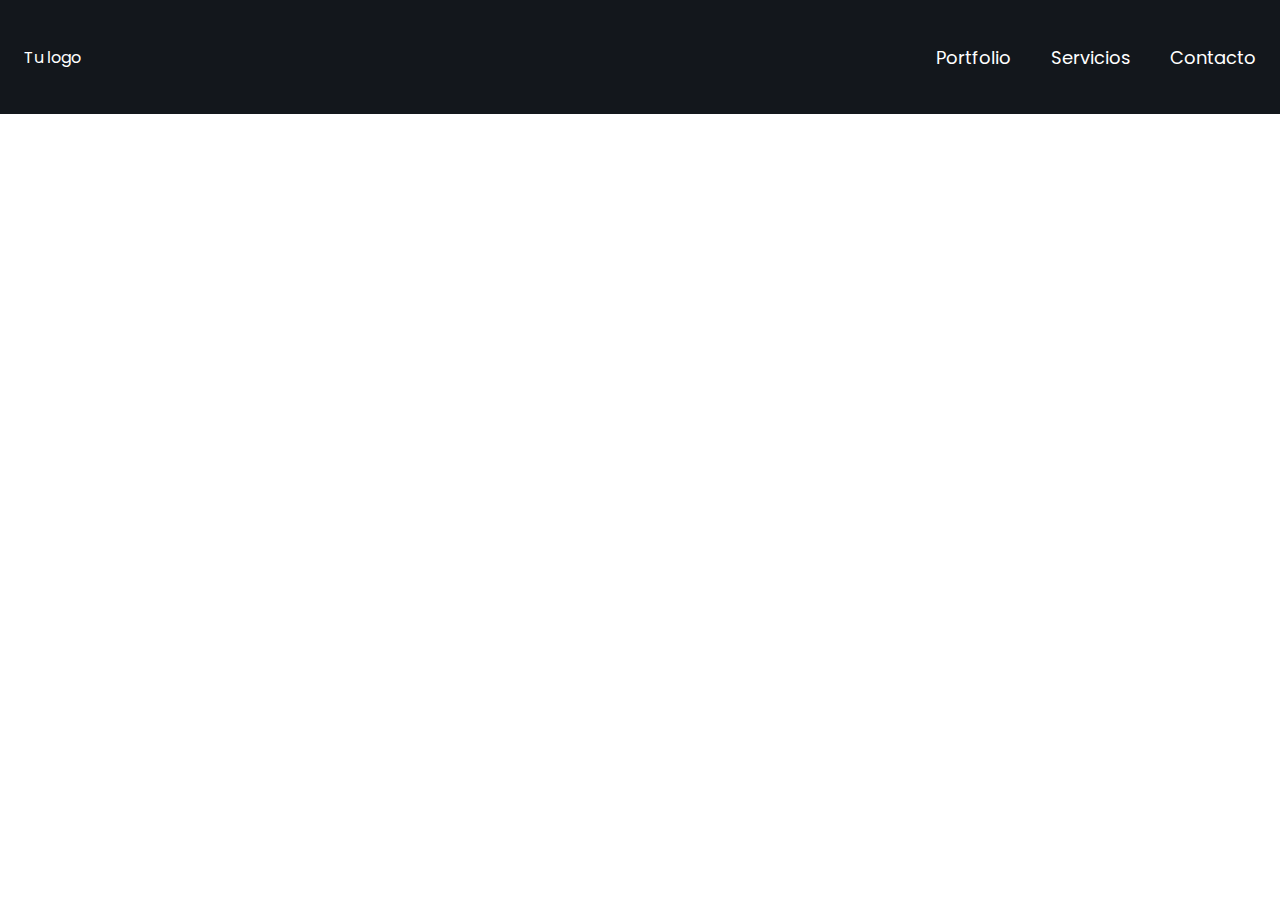
==== index.html @ cd3d4217 "Primer commit: header y mobile menu creados; fetch.js completo" ====
<!DOCTYPE html>
<html lang="en">
  <head>
    <meta charset="UTF-8" />
    <meta http-equiv="X-UA-Compatible" content="IE=edge" />
    <meta name="viewport" content="width=device-width, initial-scale=1.0" />
    <title>Home</title>

    <link rel="stylesheet" href="./css/styles.css" />
    <link rel="stylesheet" href="./css/componentes.css" />

    <link rel="preconnect" href="https://fonts.googleapis.com" />
    <link rel="preconnect" href="https://fonts.gstatic.com" crossorigin />
    <link
      href="https://fonts.googleapis.com/css2?family=Poppins:wght@400;700&display=swap"
      rel="stylesheet" />
  </head>
  <body>
    <header class="header"></header>
    <div class="mobile-menu-container"></div>
    <section class="welcome"></section>
    <section class="presentation"></section>
    <section class="services"></section>
    <section class="contact-form"></section>
    <footer class="footer"></footer>

    <script defer src="./scripts/fetch.js"></script>
    <script defer src="./scripts/componentes.js"></script>
    <script defer src="./scripts/index.js"></script>
  </body>
</html>
---- css/componentes.css ----
* {
  margin: 0;
  padding: 0;
  box-sizing: border-box;
}

body {
  font-family: "Poppins";
}

.header {
  width: 100vw;
  height: 114px;
  padding: 0 24px;
  display: flex;
  background-color: #13171c;
  justify-content: space-between;
  align-items: center;

  /* REVISAR QUE FUNCIONE CORRECTAMENTE */
  position: fixed;
}

.logo {
  color: white;
}

.header__menu {
  display: none;
}

.header__hamburger-menu {
  width: 40px;
  height: 40px;
  padding: 6px 0;
  display: grid;
  grid-template-rows: 1fr 1fr 1fr;
  justify-content: center;
  gap: 4px;
  border: solid 4px white;
  border-radius: 2px;
  cursor: pointer;
}

.hamburger-menu__bar {
  width: 20px;
  height: 4px;
  margin: auto;
  border-radius: 2px;
  background-color: white;
}

.mobile-menu {
  position: fixed;
  top: 0;
  width: 100vw;
  height: 100vh;
  background-color: #13171c;
  display: none;
  align-items: center;
  justify-content: center;
}

.mobile-menu__close-button {
  position: absolute;
  top: 20px;
  right: 20px;
  margin-right: 20px;
  font-size: 40px;
  font-weight: 700;
  color: white;
  cursor: pointer;
}

.mobile-menu__links {
  width: 275px;
  height: 60vh;
  display: flex;
  flex-direction: column;
  justify-content: space-around;
  align-items: center;
}

.menu-link {
  color: white;
  text-decoration: none;
  cursor: pointer;
}

.mobile-menu .menu-link {
  font-size: 40px;
  font-weight: 700;
}

@media only screen and (min-width: 960px) {
  .header__hamburger-menu {
    display: none;
  }

  .header__menu {
    width: 320px;
    display: flex;
    justify-content: space-between;
  }

  .header__menu > .menu-link {
    font-size: 18px;
    font-weight: 400;
  }
}
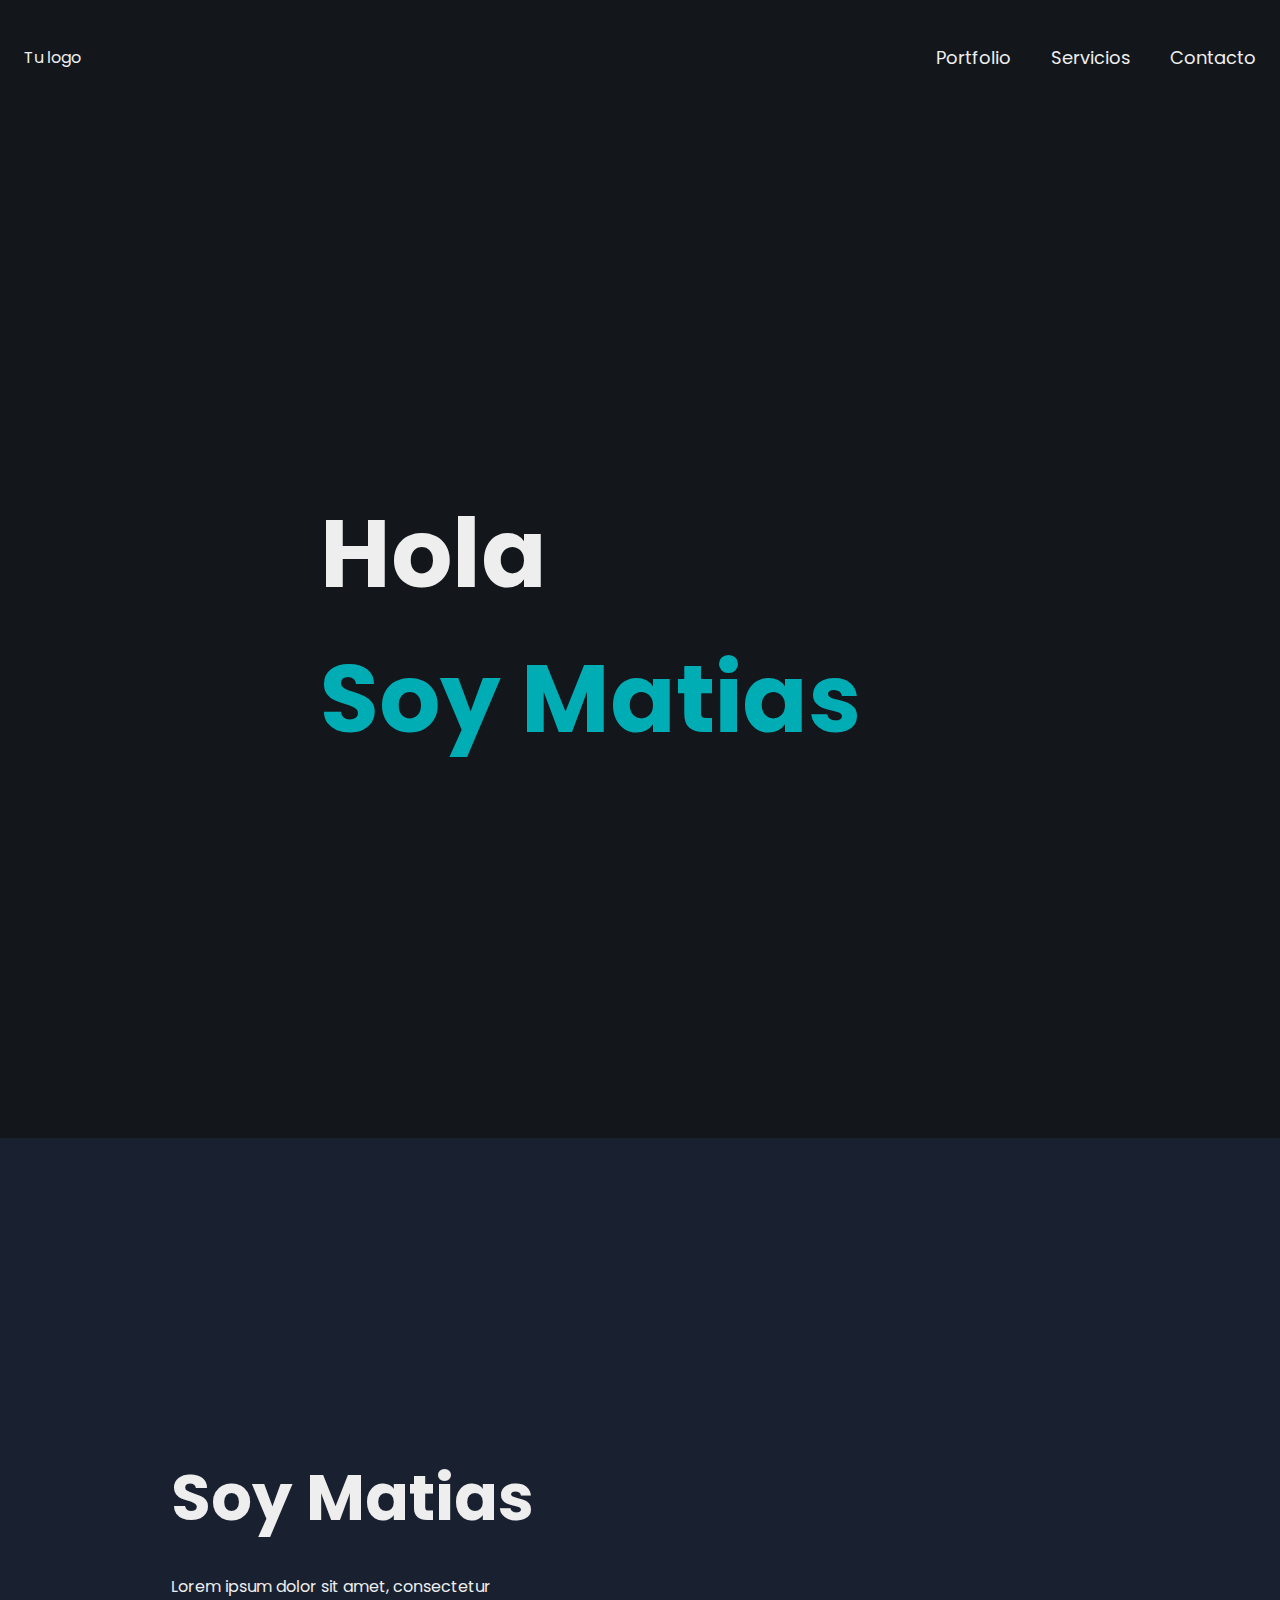
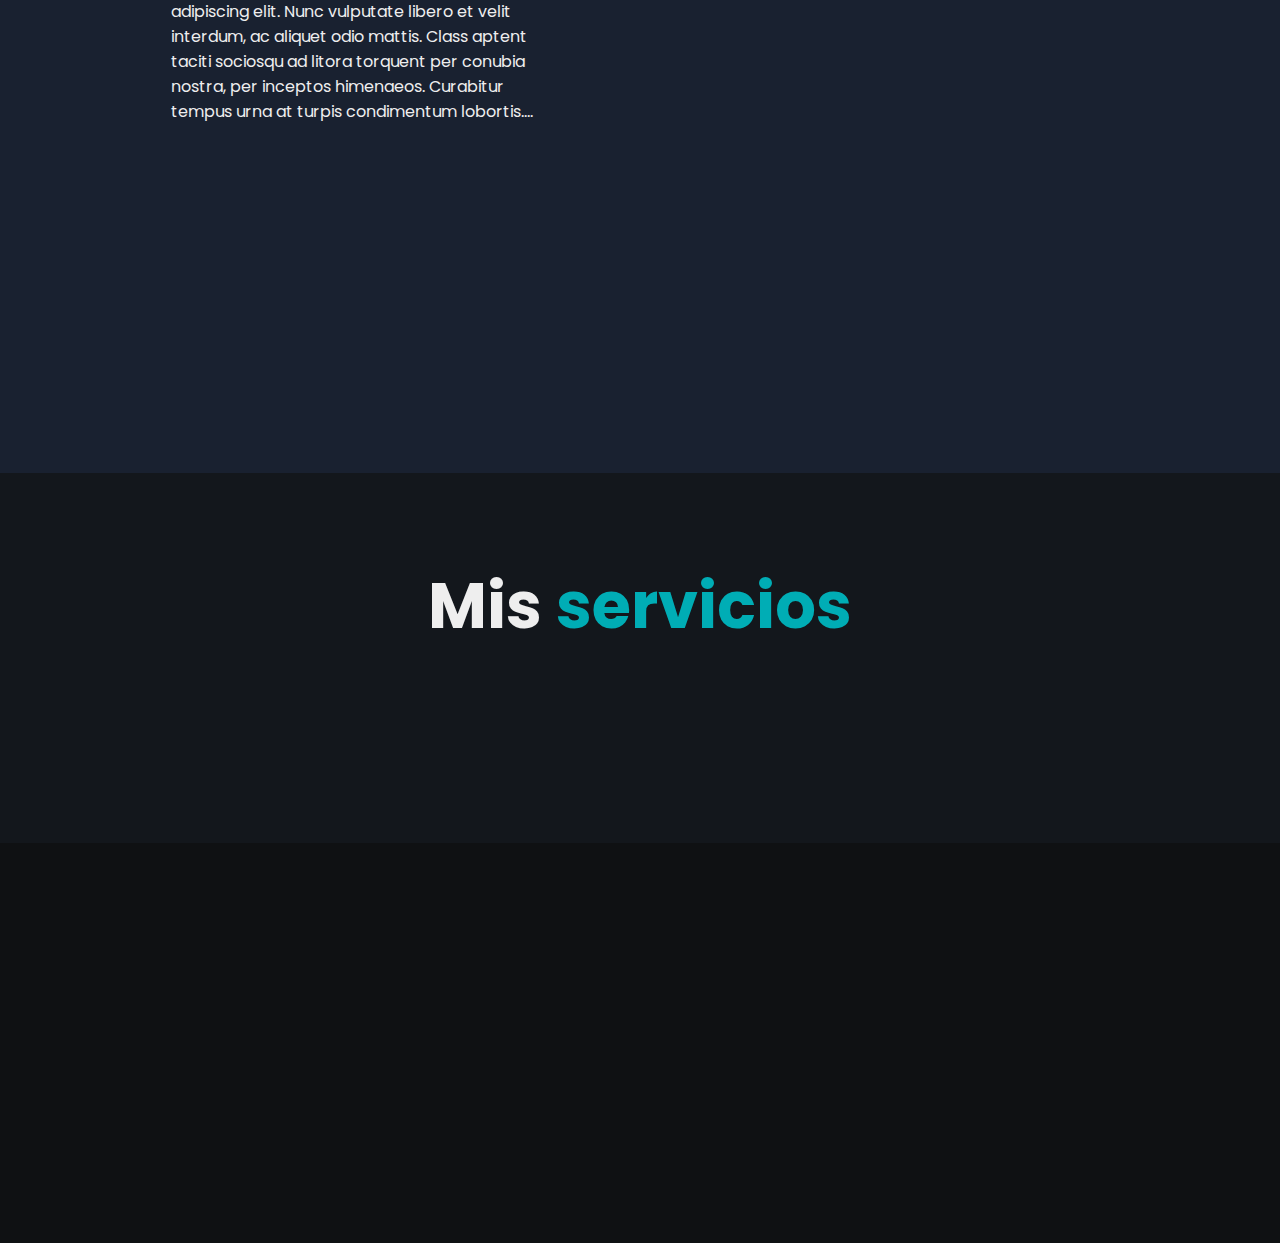
==== commit 3c85c295: "Cuarto commit: secciones welcome y presentation completadas" ====
--- a/index.html
+++ b/index.html
@@ -14,13 +14,37 @@
     <link
       href="https://fonts.googleapis.com/css2?family=Poppins:wght@400;700&display=swap"
       rel="stylesheet" />
+    <link
+      rel="stylesheet"
+      href="https://cdnjs.cloudflare.com/ajax/libs/font-awesome/6.4.0/css/all.min.css"
+      integrity="sha512-iecdLmaskl7CVkqkXNQ/ZH/XLlvWZOJyj7Yy7tcenmpD1ypASozpmT/E0iPtmFIB46ZmdtAc9eNBvH0H/ZpiBw=="
+      crossorigin="anonymous"
+      referrerpolicy="no-referrer" />
   </head>
   <body>
     <header class="header"></header>
     <div class="mobile-menu-container"></div>
-    <section class="welcome"></section>
-    <section class="presentation"></section>
-    <section class="services"></section>
+    <section class="welcome">
+      <h1 class="welcome__title"><span>Hola</span><br />Soy Matias</h1>
+      <img class="welcome__image" src="" alt="" />
+    </section>
+    <section class="presentation">
+      <div class="presentation__container">
+        <h2 class="presentation__title">Soy Matias</h2>
+        <p class="presentation__text">
+          Lorem ipsum dolor sit amet, consectetur adipiscing elit. Nunc
+          vulputate libero et velit interdum, ac aliquet odio mattis. Class
+          aptent taciti sociosqu ad litora torquent per conubia nostra, per
+          inceptos himenaeos. Curabitur tempus urna at turpis condimentum
+          lobortis....
+        </p>
+      </div>
+      <img src="" alt="" class="presentation__photo" />
+    </section>
+    <section class="services">
+      <h2 class="services__title"><span>Mis</span> servicios</h2>
+      <div class="cards-container"></div>
+    </section>
     <section class="contact-form"></section>
     <footer class="footer"></footer>
 
--- a/css/styles.css
+++ b/css/styles.css
@@ -0,0 +1,153 @@
+* {
+  margin: 0;
+  padding: 0;
+  box-sizing: border-box;
+}
+
+body {
+  min-width: 375px;
+  font-family: "Poppins";
+  background-color: #13171c;
+}
+
+.welcome {
+  height: 724px;
+}
+
+.welcome__title {
+  width: 280px;
+  margin: 70px auto 54px auto;
+  font-size: 60px;
+  font-weight: 700;
+  color: #00adb5;
+  text-align: center;
+}
+
+.welcome__title span {
+  color: #eeeeee;
+}
+
+.welcome__image {
+  display: block;
+  margin: auto;
+}
+
+@media only screen and (min-width: 960px) {
+  .welcome {
+    height: 1024px;
+    display: flex;
+    gap: 100px;
+    justify-content: center;
+    align-items: center;
+  }
+
+  .welcome__title {
+    margin: 0;
+    font-size: 96px;
+    text-align: left;
+    width: 360px;
+  }
+
+  .welcome__image {
+    height: 340px;
+    margin: 0;
+  }
+}
+
+@media only screen and (min-width: 1250px) {
+  .welcome__title {
+    width: fit-content;
+    text-align: left;
+  }
+}
+
+.presentation {
+  height: 790px;
+  padding: 71px 44px;
+  background-color: #192130;
+}
+
+.presentation__container {
+  max-width: 600px;
+  margin: auto;
+}
+
+.presentation__title {
+  font-size: 42px;
+  font-weight: 700;
+  color: #eeeeee;
+}
+
+.presentation__text {
+  margin: 29px 0 38px 0;
+  color: #eeeeee;
+}
+
+.presentation__photo {
+  width: 287px;
+  margin: auto;
+  display: block;
+}
+
+@media only screen and (min-width: 960px) {
+  .presentation {
+    height: 935px;
+    display: flex;
+    justify-content: center;
+    align-items: center;
+    gap: 100px;
+  }
+
+  .presentation__container {
+    width: 389px;
+    margin: 0;
+  }
+
+  .presentation__title {
+    font-size: 64px;
+  }
+
+  .presentation__photo {
+    width: 450px;
+    margin: 0;
+  }
+}
+
+.services {
+  padding: 85px 0 125px 0;
+}
+
+.services__title {
+  margin-bottom: 65px;
+  font-size: 42px;
+  color: #00adb5;
+  text-align: center;
+}
+
+.services__title span {
+  color: #eeeeee;
+}
+
+@media only screen and (min-width: 960px) {
+  .services__title {
+    font-size: 64px;
+  }
+}
+
+.cards-container {
+  width: 375px;
+  margin: auto;
+  display: flex;
+  flex-direction: column;
+  gap: 48px;
+  justify-content: center;
+}
+
+@media only screen and (min-width: 1250px) {
+  .cards-container {
+    width: 1170px;
+    flex-direction: row;
+    padding: 0 45px;
+    gap: 45px;
+  }
+}
--- a/css/componentes.css
+++ b/css/componentes.css
@@ -1,28 +1,23 @@
-* {
-  margin: 0;
-  padding: 0;
-  box-sizing: border-box;
-}
-
-body {
-  font-family: "Poppins";
-}
-
 .header {
   width: 100vw;
+  min-width: 375px;
   height: 114px;
   padding: 0 24px;
   display: flex;
-  background-color: #13171c;
   justify-content: space-between;
   align-items: center;
 
   /* REVISAR QUE FUNCIONE CORRECTAMENTE */
-  position: fixed;
+  /* position: fixed; */
+}
+
+.header__left {
+  display: flex;
+  align-items: center;
 }
 
 .logo {
-  color: white;
+  color: #eeeeee;
 }
 
 .header__menu {
@@ -37,7 +32,7 @@
   grid-template-rows: 1fr 1fr 1fr;
   justify-content: center;
   gap: 4px;
-  border: solid 4px white;
+  border: solid 4px #eeeeee;
   border-radius: 2px;
   cursor: pointer;
 }
@@ -47,7 +42,7 @@
   height: 4px;
   margin: auto;
   border-radius: 2px;
-  background-color: white;
+  background-color: #eeeeee;
 }
 
 .mobile-menu {
@@ -59,6 +54,7 @@
   display: none;
   align-items: center;
   justify-content: center;
+  z-index: 2;
 }
 
 .mobile-menu__close-button {
@@ -68,7 +64,7 @@
   margin-right: 20px;
   font-size: 40px;
   font-weight: 700;
-  color: white;
+  color: #eeeeee;
   cursor: pointer;
 }
 
@@ -82,7 +78,7 @@
 }
 
 .menu-link {
-  color: white;
+  color: #eeeeee;
   text-decoration: none;
   cursor: pointer;
 }
@@ -108,3 +104,112 @@
     font-weight: 400;
   }
 }
+
+.footer {
+  height: 100vh;
+  min-height: 534px;
+  padding: 80px 0;
+  display: flex;
+  flex-direction: column;
+  justify-content: space-between;
+  align-items: center;
+  background: #0f1113;
+  font-size: 18px;
+}
+
+.footer .logo {
+  height: 50px;
+  width: 50px;
+}
+
+.page-links {
+  display: grid;
+  grid-template-rows: 1fr 1fr 1fr;
+  gap: 20px;
+  justify-items: center;
+}
+
+.page-links a {
+  text-decoration: none;
+  color: #eeeeee;
+}
+
+.page-links i {
+  margin-right: 5px;
+}
+
+.social-links {
+  display: grid;
+  grid-template-columns: 1fr 1fr 1fr;
+  gap: 24px;
+}
+
+.social-links img {
+  height: 48px;
+  width: 48px;
+}
+
+.copyright-notice {
+  color: #eeeeee;
+}
+
+@media only screen and (min-width: 960px) {
+  .footer {
+    height: 400px;
+    min-height: 0;
+    padding: 0;
+    justify-content: center;
+  }
+
+  .footer .logo {
+    margin-top: 50px;
+  }
+
+  .page-links {
+    margin: 40px 0 30px 0;
+    grid-template-rows: none;
+    grid-template-columns: 1fr 1fr 1fr;
+    gap: 70px;
+  }
+
+  .copyright-notice {
+    margin: 75px 0 40px 0;
+  }
+}
+
+.card {
+  width: fit-content;
+  height: 480px;
+  margin: auto;
+  padding: 40px 22px 0 22px;
+  background-color: rgba(57, 62, 70, 0.5);
+  backdrop-filter: blur(2px);
+  border-radius: 16px;
+  display: flex;
+  flex-direction: column;
+  gap: 25px;
+}
+
+.card__image,
+.card__title,
+.card__description {
+  width: 280px;
+  color: #eeeeee;
+}
+
+.card__title {
+  text-align: center;
+}
+
+.card__description {
+  max-height: 130px;
+  overflow: hidden;
+}
+
+@media only screen and (min-width: 960px) {
+  .card {
+    height: 520px;
+    padding: 40px 40px 0 40px;
+    margin: 0 auto;
+  }
+}
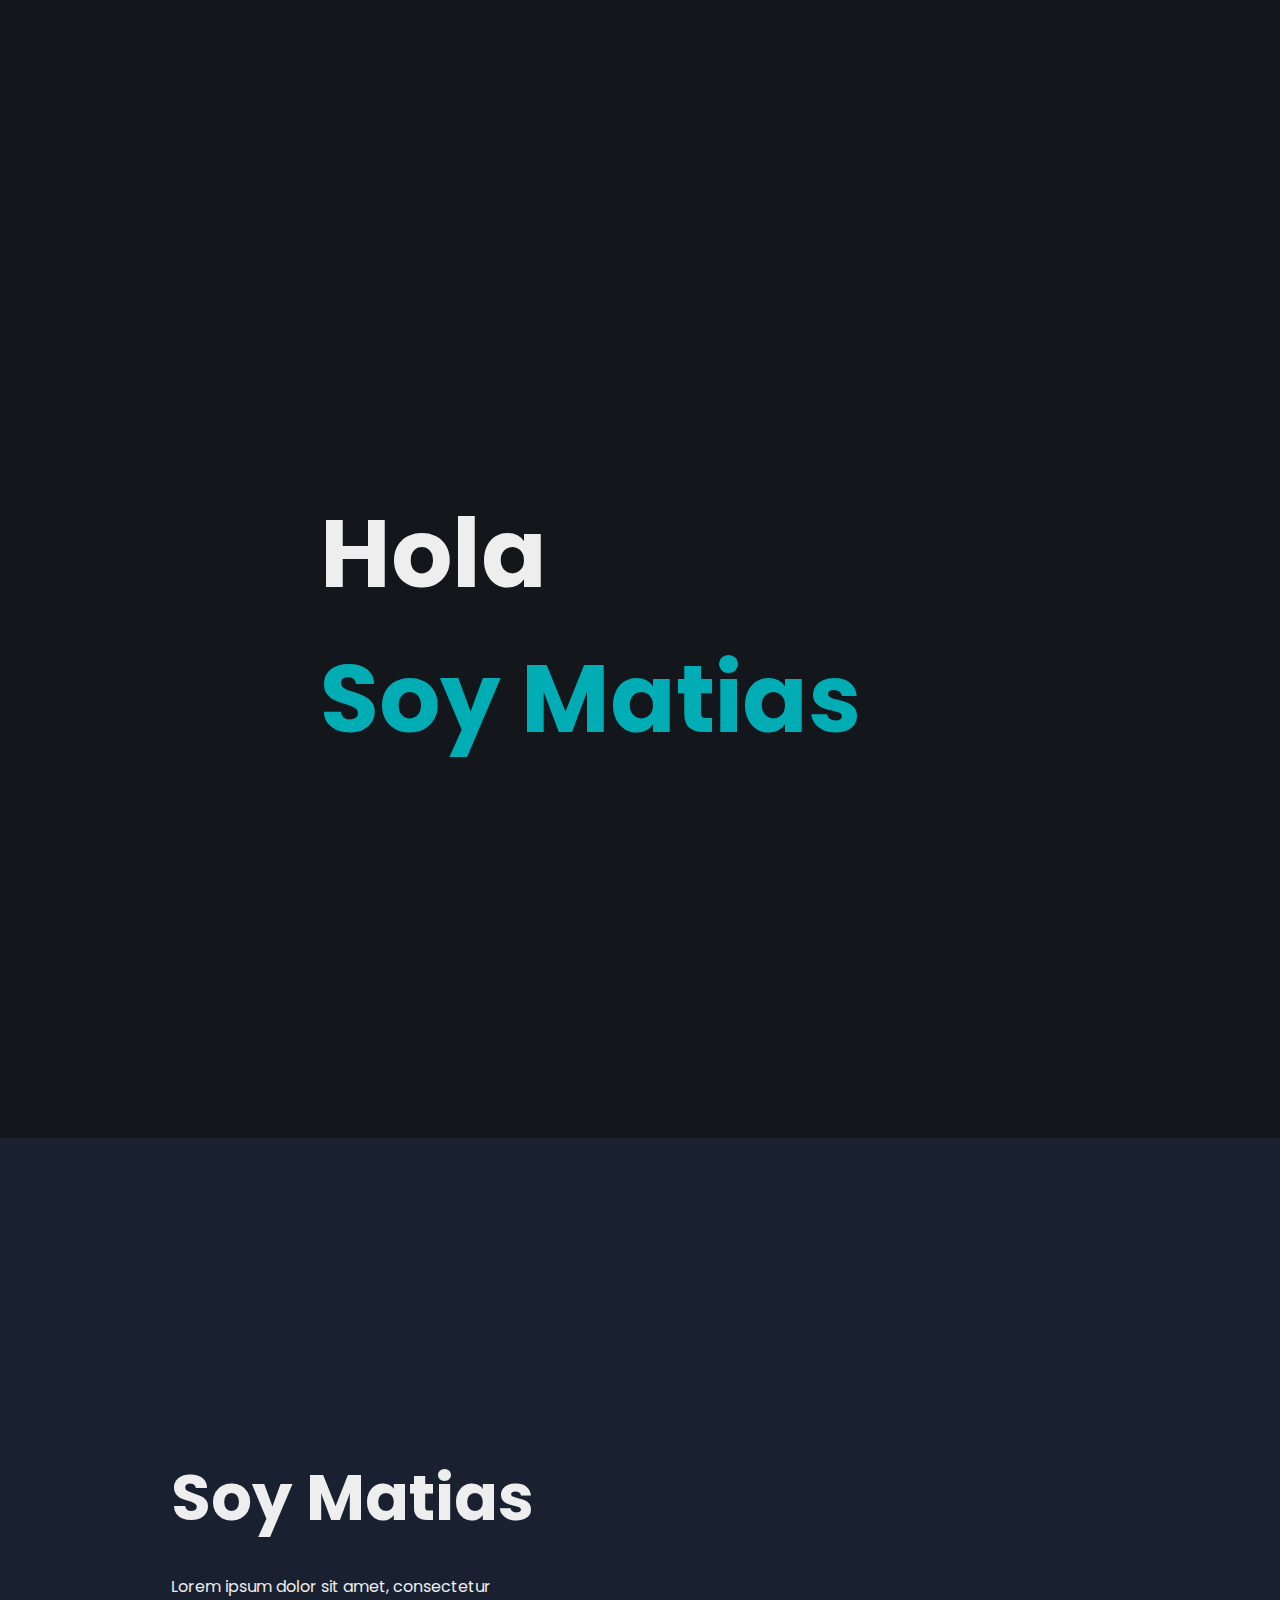
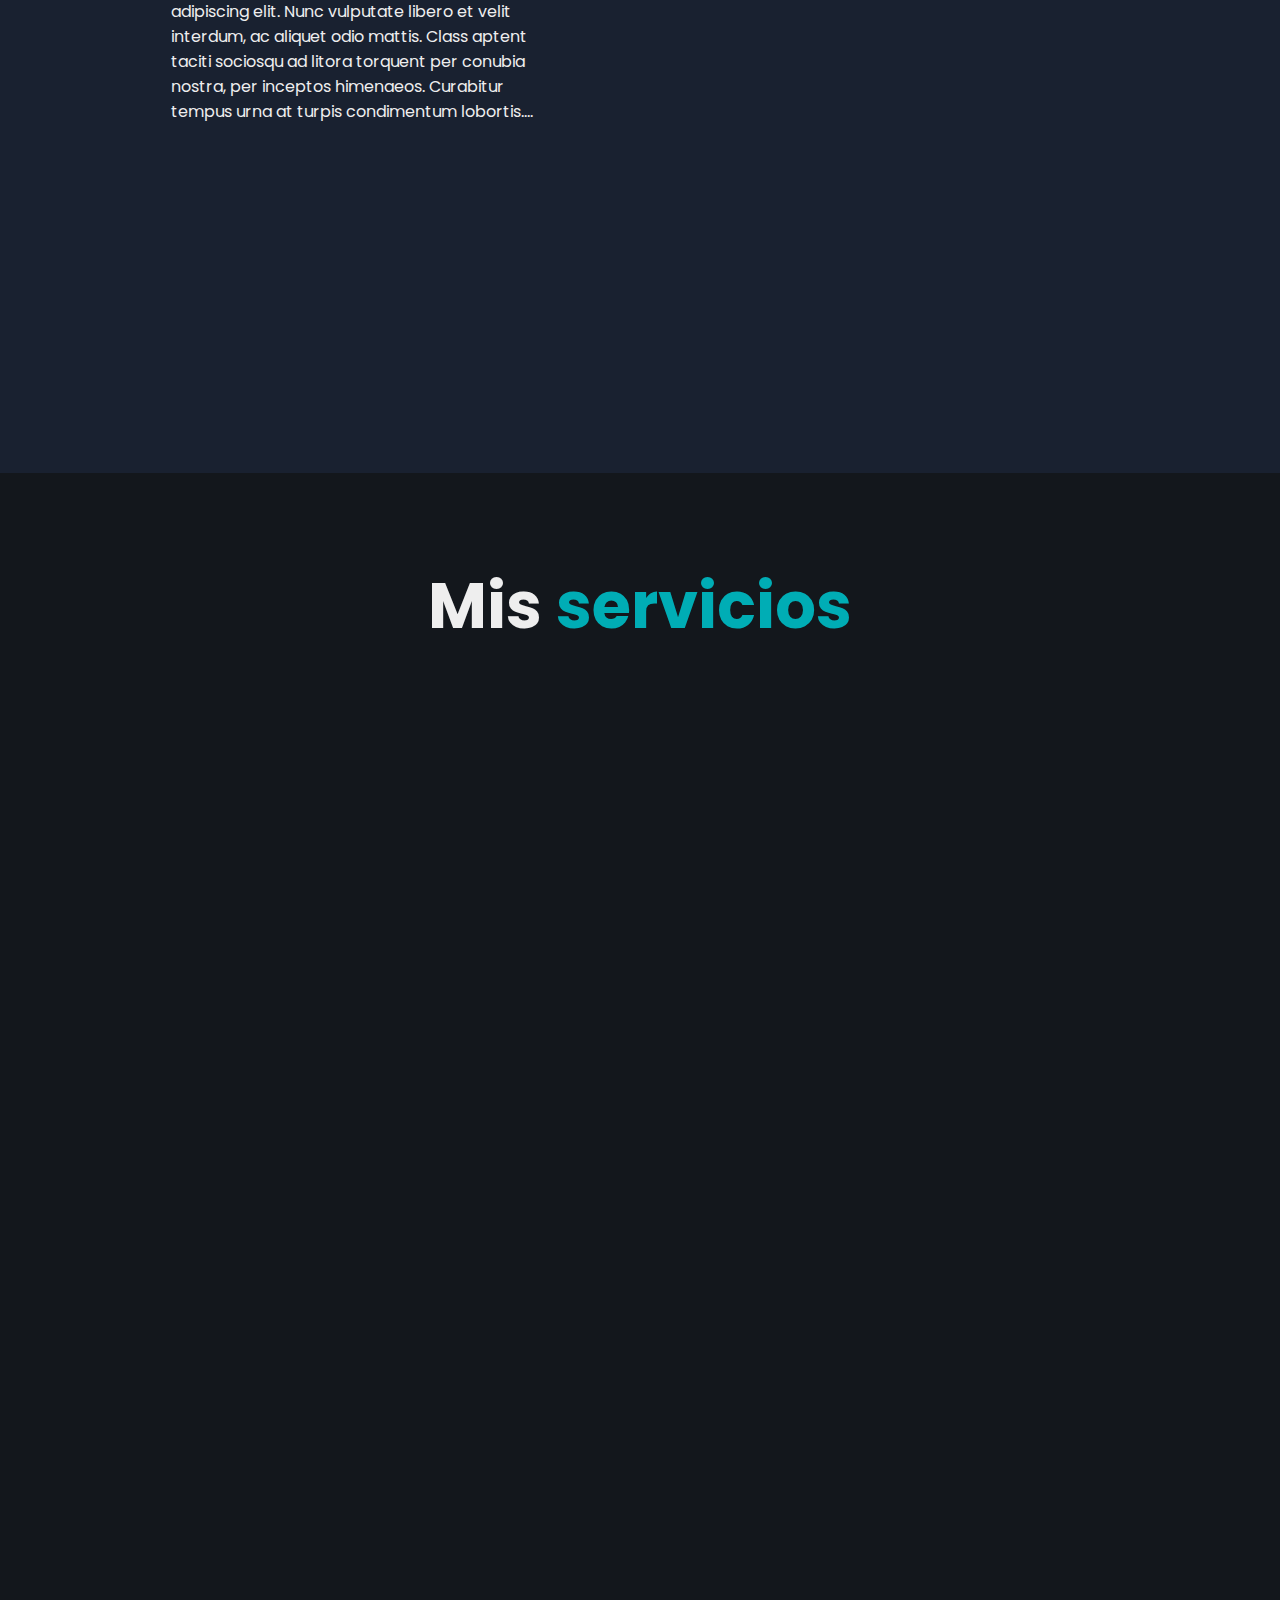
==== commit ad80abcb: "Quinto commit: index.html completado" ====
--- a/index.html
+++ b/index.html
@@ -41,11 +41,11 @@
       </div>
       <img src="" alt="" class="presentation__photo" />
     </section>
-    <section class="services">
+    <section class="services background">
       <h2 class="services__title"><span>Mis</span> servicios</h2>
       <div class="cards-container"></div>
     </section>
-    <section class="contact-form"></section>
+    <section class="contact"></section>
     <footer class="footer"></footer>
 
     <script defer src="./scripts/fetch.js"></script>
--- a/css/styles.css
+++ b/css/styles.css
@@ -151,3 +151,7 @@
     gap: 45px;
   }
 }
+
+.contact {
+  height: 1024px;
+}
--- a/css/componentes.css
+++ b/css/componentes.css
@@ -213,3 +213,113 @@
     margin: 0 auto;
   }
 }
+
+.contact__container {
+  height: 100%;
+}
+
+.contact__title,
+.contact-form {
+  font-family: "Poppins", serif;
+  font-weight: 700;
+  color: #eeeeee;
+}
+
+.contact__title {
+  width: 236px;
+  margin: 40px auto;
+  font-size: 42px;
+}
+
+.contact-form {
+  max-width: 600px;
+  margin: 0 auto;
+  padding: 0 30px;
+}
+
+.contact-form__row {
+  display: flex;
+  flex-direction: column;
+}
+
+.contact-form__label {
+  font-size: 18px;
+  margin-bottom: 10px;
+}
+
+.contact-form__input,
+.contact-form__textarea {
+  border: none;
+  border-radius: 16px;
+  background-color: rgba(57, 62, 70, 0.5);
+  font-family: "Poppins", serif;
+  color: #eeeeee;
+}
+
+.contact-form__input {
+  height: 60px;
+  margin-bottom: 30px;
+  padding-left: 24px;
+  font-size: 18px;
+  font-weight: 700;
+}
+
+.contact-form__textarea {
+  height: 280px;
+  margin-bottom: 25px;
+  padding: 24px;
+}
+
+@media only screen and (min-width: 960px) {
+  .contact__container {
+    height: 1024px;
+    display: flex;
+    gap: 40px;
+    justify-content: center;
+  }
+
+  .contact__title {
+    width: fill;
+    max-width: 600px;
+    margin: 240px 0;
+    text-align: left;
+  }
+
+  .contact-form {
+    width: 600px;
+    margin: 0;
+    padding: 0;
+    align-self: center;
+    display: grid;
+    grid-template-columns: 288px 288px;
+    gap: 24px;
+  }
+
+  .contact-form__row:nth-child(3) {
+    grid-column: 1 / span 2;
+  }
+
+  .contact-form__input {
+    margin: 0;
+  }
+}
+
+.send-button {
+  height: 55px;
+  width: 100%;
+  border: none;
+  border-radius: 24px;
+  background-color: #00adb5;
+  font-size: 18px;
+  font-weight: 700;
+}
+
+.send-button i {
+  margin-left: 5px;
+}
+
+@media only screen and (min-width: 960px) {
+  .send-button {
+    width: 231px;
+  }
+}
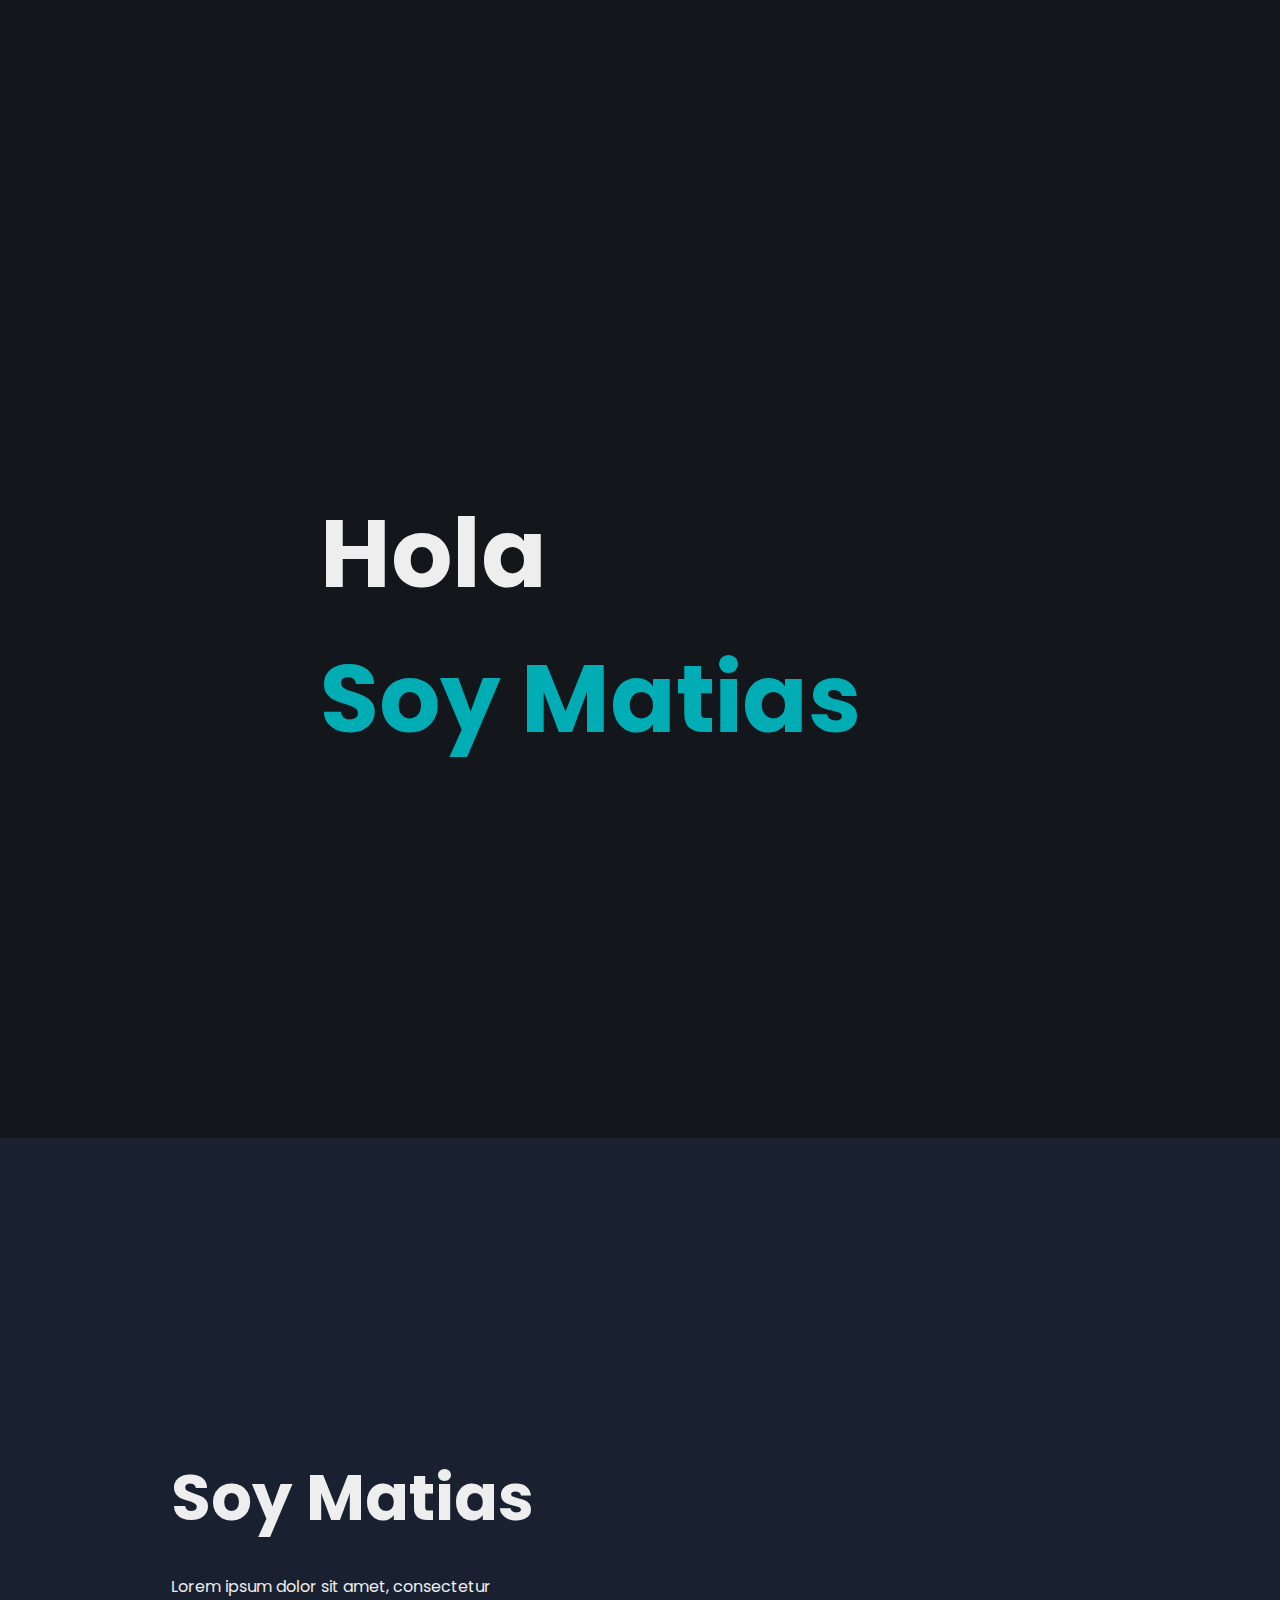
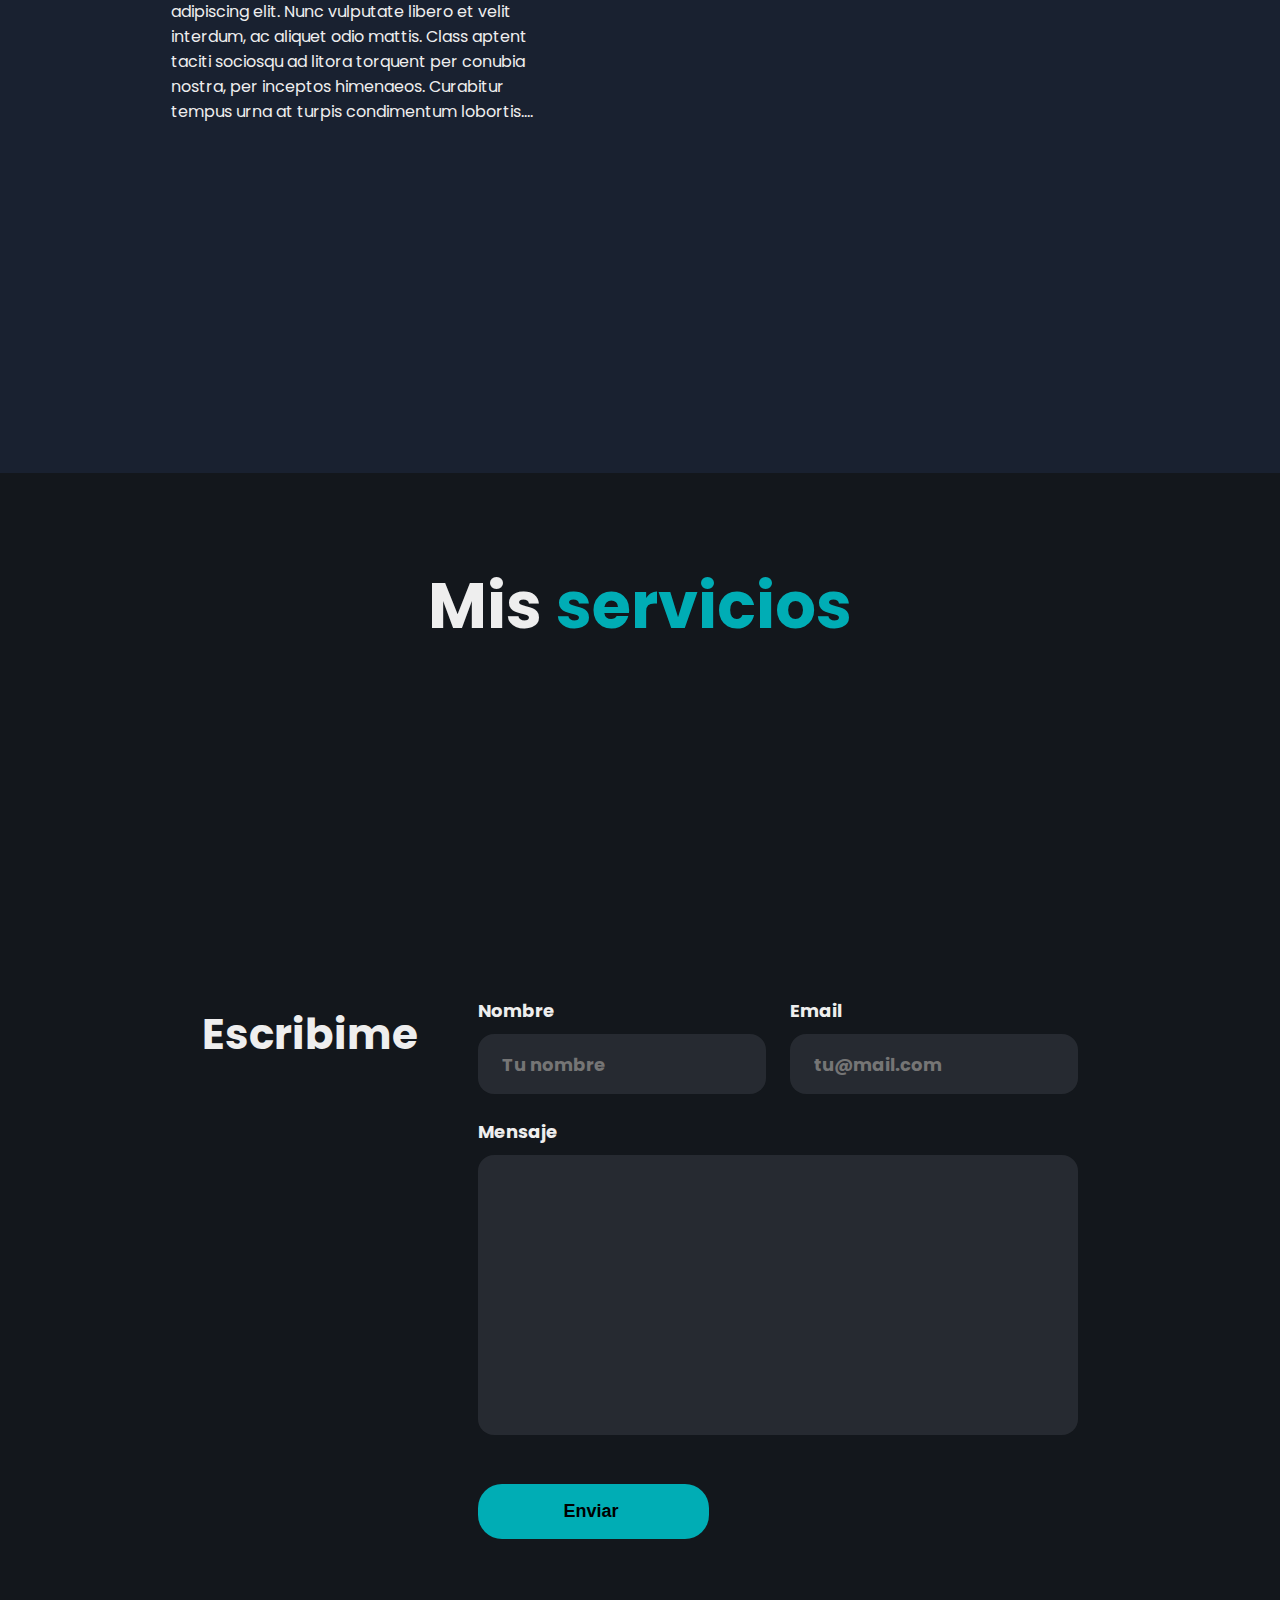
==== commit d698aa2b: "Sexto commit: htmls, scripts y css listos; desafio finalizado" ====
--- a/index.html
+++ b/index.html
@@ -41,14 +41,15 @@
       </div>
       <img src="" alt="" class="presentation__photo" />
     </section>
-    <section class="services background">
-      <h2 class="services__title"><span>Mis</span> servicios</h2>
-      <div class="cards-container"></div>
+    <section class="services">
+      <div class="cards-container background">
+        <h2 class="services__title"><span>Mis</span> servicios</h2>
+      </div>
     </section>
     <section class="contact"></section>
     <footer class="footer"></footer>
 
-    <script defer src="./scripts/fetch.js"></script>
+    <script defer src="./scripts/data.js"></script>
     <script defer src="./scripts/componentes.js"></script>
     <script defer src="./scripts/index.js"></script>
   </body>
--- a/css/styles.css
+++ b/css/styles.css
@@ -10,11 +10,16 @@
   background-color: #13171c;
 }
 
-.welcome {
+/* Welcome Section Styles */
+.welcome,
+.services__title-container,
+.portfolio__title-container {
   height: 724px;
 }
 
-.welcome__title {
+.welcome__title,
+.services__title-container > .services__title,
+.portfolio__title-container > .portfolio__title {
   width: 280px;
   margin: 70px auto 54px auto;
   font-size: 60px;
@@ -27,13 +32,17 @@
   color: #eeeeee;
 }
 
-.welcome__image {
+.welcome__image,
+.services__image,
+.portfolio__image {
   display: block;
   margin: auto;
 }
 
 @media only screen and (min-width: 960px) {
-  .welcome {
+  .welcome,
+  .services__title-container,
+  .portfolio__title-container {
     height: 1024px;
     display: flex;
     gap: 100px;
@@ -41,26 +50,48 @@
     align-items: center;
   }
 
-  .welcome__title {
+  .welcome__title,
+  .services__title-container > .services__title,
+  .portfolio__title-container > .portfolio__title {
     margin: 0;
     font-size: 96px;
     text-align: left;
+  }
+
+  .welcome__title {
     width: 360px;
+  }
+
+  .services__title-container > .services__title,
+  .portfolio__title-container > .portfolio__title {
+    width: 445px;
   }
 
   .welcome__image {
     height: 340px;
     margin: 0;
   }
+  .services__image,
+  .portfolio__image {
+    height: 281px;
+    margin: 0;
+  }
+}
+
+.cards-container a {
+  text-decoration: none;
 }
 
 @media only screen and (min-width: 1250px) {
-  .welcome__title {
+  .welcome__title,
+  .services__title-container > .services__title,
+  .portfolio__title-container > .portfolio__title {
     width: fit-content;
     text-align: left;
   }
 }
 
+/* Presentation Section Styles */
 .presentation {
   height: 790px;
   padding: 71px 44px;
@@ -113,9 +144,7 @@
   }
 }
 
-.services {
-  padding: 85px 0 125px 0;
-}
+/* Services & Portfolio Sections Styles */
 
 .services__title {
   margin-bottom: 65px;
@@ -128,6 +157,23 @@
   color: #eeeeee;
 }
 
+.cards-container {
+  height: 100%;
+  padding: 85px 0 125px;
+}
+
+.portfolio__show-hide-button {
+  grid-column: 1 / span 3;
+  display: flex;
+  justify-content: center;
+  gap: 7px;
+}
+
+.portfolio__show-hide-button span {
+  cursor: pointer;
+  color: #eeeeee;
+}
+
 @media only screen and (min-width: 960px) {
   .services__title {
     font-size: 64px;
@@ -135,7 +181,6 @@
 }
 
 .cards-container {
-  width: 375px;
   margin: auto;
   display: flex;
   flex-direction: column;
@@ -145,13 +190,18 @@
 
 @media only screen and (min-width: 1250px) {
   .cards-container {
-    width: 1170px;
-    flex-direction: row;
-    padding: 0 45px;
+    display: grid;
+    grid-template-columns: 1fr 1fr 1fr;
+    padding: 85px 45px 125px 45px;
     gap: 45px;
   }
-}
-
+
+  .services__title {
+    grid-column: 1 / span 3;
+  }
+}
+
+/* Contact Section Styles */
 .contact {
-  height: 1024px;
-}
+  height: 850px;
+}
--- a/css/componentes.css
+++ b/css/componentes.css
@@ -1,14 +1,13 @@
+/* Header Styles */
+
 .header {
-  width: 100vw;
+  width: 100%;
   min-width: 375px;
   height: 114px;
   padding: 0 24px;
   display: flex;
   justify-content: space-between;
   align-items: center;
-
-  /* REVISAR QUE FUNCIONE CORRECTAMENTE */
-  /* position: fixed; */
 }
 
 .header__left {
@@ -105,78 +104,7 @@
   }
 }
 
-.footer {
-  height: 100vh;
-  min-height: 534px;
-  padding: 80px 0;
-  display: flex;
-  flex-direction: column;
-  justify-content: space-between;
-  align-items: center;
-  background: #0f1113;
-  font-size: 18px;
-}
-
-.footer .logo {
-  height: 50px;
-  width: 50px;
-}
-
-.page-links {
-  display: grid;
-  grid-template-rows: 1fr 1fr 1fr;
-  gap: 20px;
-  justify-items: center;
-}
-
-.page-links a {
-  text-decoration: none;
-  color: #eeeeee;
-}
-
-.page-links i {
-  margin-right: 5px;
-}
-
-.social-links {
-  display: grid;
-  grid-template-columns: 1fr 1fr 1fr;
-  gap: 24px;
-}
-
-.social-links img {
-  height: 48px;
-  width: 48px;
-}
-
-.copyright-notice {
-  color: #eeeeee;
-}
-
-@media only screen and (min-width: 960px) {
-  .footer {
-    height: 400px;
-    min-height: 0;
-    padding: 0;
-    justify-content: center;
-  }
-
-  .footer .logo {
-    margin-top: 50px;
-  }
-
-  .page-links {
-    margin: 40px 0 30px 0;
-    grid-template-rows: none;
-    grid-template-columns: 1fr 1fr 1fr;
-    gap: 70px;
-  }
-
-  .copyright-notice {
-    margin: 75px 0 40px 0;
-  }
-}
-
+/* Cards Styles */
 .card {
   width: fit-content;
   height: 480px;
@@ -197,6 +125,10 @@
   color: #eeeeee;
 }
 
+.card__image {
+  border-radius: 8px;
+}
+
 .card__title {
   text-align: center;
 }
@@ -214,6 +146,7 @@
   }
 }
 
+/* Contact Form Styles */
 .contact__container {
   height: 100%;
 }
@@ -254,25 +187,48 @@
   background-color: rgba(57, 62, 70, 0.5);
   font-family: "Poppins", serif;
   color: #eeeeee;
+  font-size: 18px;
+  font-weight: 700;
 }
 
 .contact-form__input {
   height: 60px;
   margin-bottom: 30px;
   padding-left: 24px;
-  font-size: 18px;
-  font-weight: 700;
 }
 
 .contact-form__textarea {
   height: 280px;
   margin-bottom: 25px;
   padding: 24px;
+  resize: none;
+}
+
+.contact-form__send-button {
+  height: 55px;
+  width: 100%;
+  border: none;
+  border-radius: 24px;
+  background-color: #00adb5;
+  font-size: 18px;
+  font-weight: 700;
+  cursor: pointer;
+}
+
+.contact-form__send-button:hover {
+  background-color: #01ced9;
+}
+
+.contact-form__send-button:active {
+  background-color: #009ca4;
+}
+
+.contact-form__send-button i {
+  margin-left: 5px;
 }
 
 @media only screen and (min-width: 960px) {
   .contact__container {
-    height: 1024px;
     display: flex;
     gap: 40px;
     justify-content: center;
@@ -280,8 +236,7 @@
 
   .contact__title {
     width: fill;
-    max-width: 600px;
-    margin: 240px 0;
+    margin: 160px 0;
     text-align: left;
   }
 
@@ -302,24 +257,80 @@
   .contact-form__input {
     margin: 0;
   }
-}
-
-.send-button {
-  height: 55px;
-  width: 100%;
-  border: none;
-  border-radius: 24px;
-  background-color: #00adb5;
+  .contact-form__send-button {
+    width: 231px;
+  }
+}
+
+/* Footer Styles */
+.footer {
+  height: 100vh;
+  min-height: 534px;
+  padding: 80px 0;
+  display: flex;
+  flex-direction: column;
+  justify-content: space-between;
+  align-items: center;
+  background: #0f1113;
   font-size: 18px;
-  font-weight: 700;
-}
-
-.send-button i {
-  margin-left: 5px;
+}
+
+.footer .logo {
+  height: 50px;
+  width: 50px;
+}
+
+.page-links {
+  display: grid;
+  grid-template-rows: 1fr 1fr 1fr;
+  gap: 20px;
+  justify-items: center;
+}
+
+.page-links a {
+  text-decoration: none;
+  color: #eeeeee;
+}
+
+.page-links i {
+  margin-right: 5px;
+}
+
+.social-links {
+  display: grid;
+  grid-template-columns: 1fr 1fr 1fr;
+  gap: 24px;
+}
+
+.social-links img {
+  height: 48px;
+  width: 48px;
+}
+
+.copyright-notice {
+  color: #eeeeee;
 }
 
 @media only screen and (min-width: 960px) {
-  .send-button {
-    width: 231px;
-  }
-}
+  .footer {
+    height: 400px;
+    min-height: 0;
+    padding: 0;
+    justify-content: center;
+  }
+
+  .footer .logo {
+    margin-top: 50px;
+  }
+
+  .page-links {
+    margin: 40px 0 30px 0;
+    grid-template-rows: none;
+    grid-template-columns: 1fr 1fr 1fr;
+    gap: 70px;
+  }
+
+  .copyright-notice {
+    margin: 75px 0 40px 0;
+  }
+}
